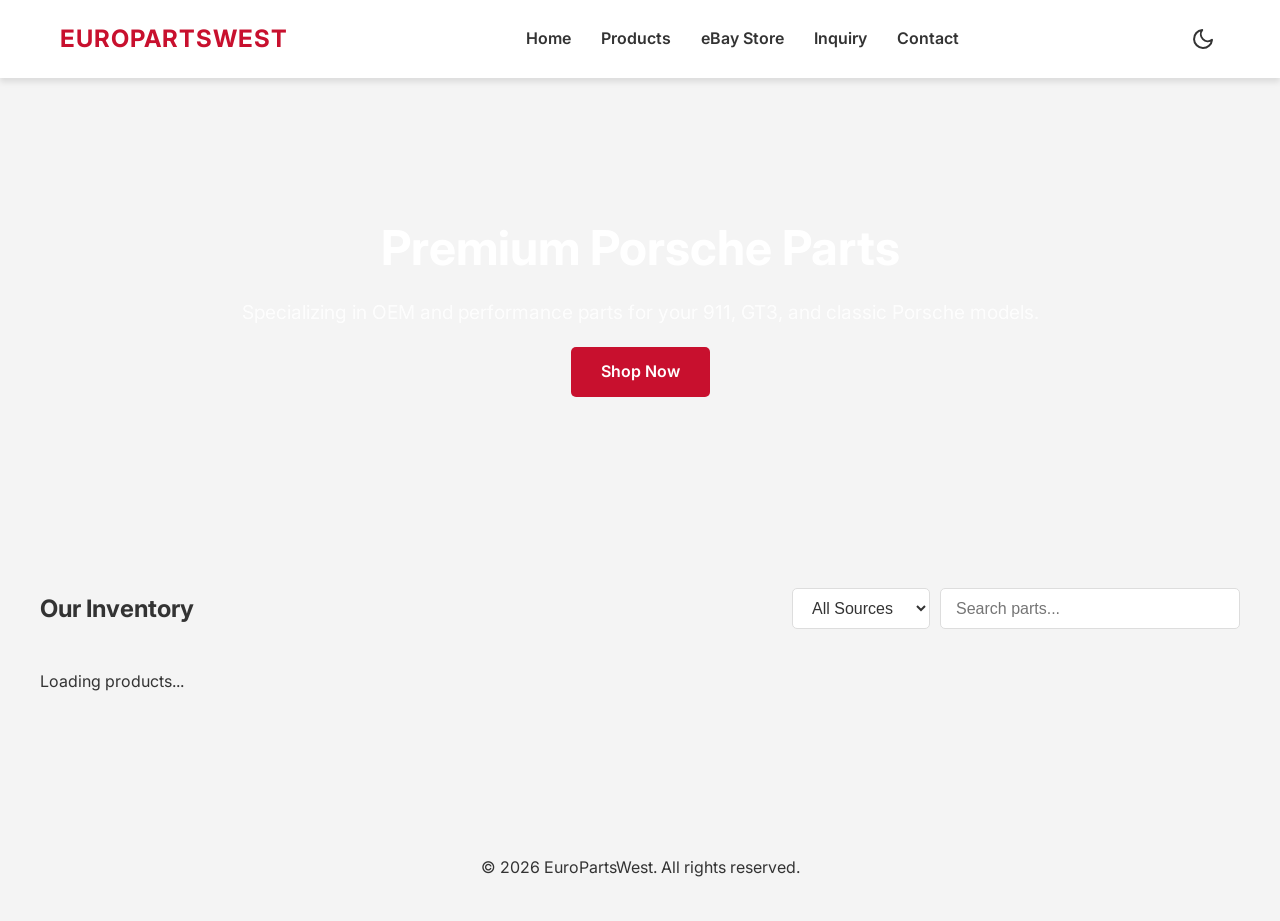
==== index.html @ c1be1491 "added: New Contact Page" ====
<!DOCTYPE html>
<html lang="en">
<head>
    <meta charset="UTF-8">
    <meta name="viewport" content="width=device-width, initial-scale=1.0">
    <title>EuroPartsWest Store</title>
    <link rel="stylesheet" href="assets/css/styles.css">
    <link rel="preconnect" href="https://fonts.googleapis.com">
    <link rel="preconnect" href="https://fonts.gstatic.com" crossorigin>
    <link href="https://fonts.googleapis.com/css2?family=Inter:wght@400;600;700&display=swap" rel="stylesheet">
</head>
<body>
    <header>
        <nav class="container">
            <div class="logo">EuroPartsWest</div>
            <ul class="nav-links">
                <li><a href="index.html">Home</a></li>
                <li><a href="index.html#products">Products</a></li>
                <li><a href="https://www.ebay.com/str/europartswestllc" target="_blank">eBay Store</a></li>
                <li><a href="inquiry.html">Inquiry</a></li>
                <li><a href="contact.html">Contact</a></li>
            </ul>
            <button id="themeToggle" class="theme-toggle" aria-label="Toggle dark mode">
                <svg id="themeIcon" xmlns="http://www.w3.org/2000/svg" width="24" height="24" viewBox="0 0 24 24" fill="none" stroke="currentColor" stroke-width="2" stroke-linecap="round" stroke-linejoin="round">
                    <path d="M21 12.79A9 9 0 1 1 11.21 3 7 7 0 0 0 21 12.79z"></path>
                </svg>
            </button>
        </nav>
    </header>

    <main>
        <section class="hero" id="hero">
            <div class="hero-slides">
                <!-- Slides will be added by JS -->
            </div>
            <div class="hero-content">
                <div class="container">
                    <h1>Premium Porsche Parts</h1>
                    <p>Specializing in OEM and performance parts for your 911, GT3, and classic Porsche models.</p>
                    <a href="#products" class="btn">Shop Now</a>
                </div>
            </div>
        </section>

        <section id="products" class="products container">
            <div class="section-header">
                <h2>Our Inventory</h2>
                <div class="search-bar">
                    <select id="sourceFilter" class="filter-select">
                        <option value="all">All Sources</option>
                        <option value="eBay">eBay</option>
                        <option value="QuickBooks">QuickBooks</option>
                    </select>
                    <input type="text" id="productSearch" placeholder="Search parts...">
                </div>
            </div>
            <div class="product-grid" id="productGrid">
                <!-- Products will be loaded here by JavaScript -->
                <div class="loading">Loading products...</div>
            </div>
        </section>
    </main>

    <footer>
        <div class="container">
            <p>&copy; 2026 EuroPartsWest. All rights reserved.</p>
        </div>
    </footer>

    <script src="assets/js/app.js"></script>
</body>
</html>
---- assets/css/styles.css ----
:root {
    --primary: #c8102e; /* Red for auto parts vibe */
    --secondary: #333;
    --light: #f4f4f4;
    --dark: #1a1a1a;
    --white: #ffffff;
    --grey: #888;
    --shadow: 0 4px 6px rgba(0,0,0,0.1);
    --bg-color: var(--light);
    --card-bg: var(--white);
    --text-color: var(--secondary);
    --nav-bg: var(--white);
    --map-filter: none;
    --footer-bg: var(--light);
    --footer-text: var(--secondary);
}

[data-theme="dark"] {
    --secondary: #f4f4f4;
    --light: #1a1a1a;
    --dark: #f4f4f4;
    --white: #ffffff; /* Keep white as white for hero text */
    --bg-color: #121212;
    --card-bg: #1e1e1e;
    --text-color: #e0e0e0;
    --nav-bg: #1e1e1e;
    --shadow: 0 4px 6px rgba(0,0,0,0.3);
    --map-filter: invert(90%) hue-rotate(180deg) brightness(95%) contrast(90%);
    --footer-bg: #1e1e1e;
    --footer-text: #e0e0e0;
}

* {
    margin: 0;
    padding: 0;
    box-sizing: border-box;
}

body {
    font-family: 'Inter', sans-serif;
    line-height: 1.6;
    color: var(--text-color);
    background-color: var(--bg-color);
    transition: background-color 0.3s, color 0.3s;
}

.container {
    max-width: 1200px;
    margin: 0 auto;
    padding: 0 20px;
}

header {
    background: var(--nav-bg);
    box-shadow: var(--shadow);
    padding: 20px 0;
    position: sticky;
    top: 0;
    z-index: 1000;
    transition: background-color 0.3s;
}

nav {
    display: flex;
    justify-content: space-between;
    align-items: center;
}

.logo {
    font-size: 1.5rem;
    font-weight: 700;
    color: var(--primary);
    text-transform: uppercase;
    letter-spacing: 1px;
}

.nav-links {
    display: flex;
    list-style: none;
}

.nav-links li {
    margin-left: 30px;
}

.nav-links a {
    text-decoration: none;
    color: var(--text-color);
    font-weight: 600;
    transition: color 0.3s;
}

.nav-links a:hover {
    color: var(--primary);
}

.hero {
    position: relative;
    height: 450px;
    overflow: hidden;
    display: flex;
    align-items: center;
    justify-content: center;
    text-align: center;
    color: var(--white);
}

.hero-slides {
    position: absolute;
    top: 0;
    left: 0;
    width: 100%;
    height: 100%;
    z-index: 1;
}

.hero-slide {
    position: absolute;
    top: 0;
    left: 0;
    width: 100%;
    height: 100%;
    background-size: cover;
    background-position: center;
    opacity: 0;
    transition: opacity 1s ease-in-out;
}

.hero-slide.active {
    opacity: 1;
}

.hero-slide::after {
    content: '';
    position: absolute;
    top: 0;
    left: 0;
    width: 100%;
    height: 100%;
    background: linear-gradient(rgba(0,0,0,0.6), rgba(0,0,0,0.6));
}

.hero-content {
    position: relative;
    z-index: 2;
}

.hero h1 {
    font-size: 3rem;
    margin-bottom: 10px;
}

.hero p {
    font-size: 1.2rem;
    margin-bottom: 20px;
    opacity: 0.9;
}

.btn {
    display: inline-block;
    background: var(--primary);
    color: var(--white);
    padding: 12px 30px;
    text-decoration: none;
    border-radius: 5px;
    font-weight: 600;
    transition: background 0.3s;
}

.btn:hover {
    background: #a00d25;
}

.products {
    padding: 60px 0;
}

.section-header {
    display: flex;
    justify-content: space-between;
    align-items: center;
    margin-bottom: 40px;
    flex-wrap: wrap;
    gap: 20px;
}

.search-bar {
    display: flex;
    gap: 10px;
}

.search-bar input, .filter-select {
    padding: 10px 15px;
    border: 1px solid #ddd;
    border-radius: 5px;
    font-size: 1rem;
    background-color: var(--card-bg);
    color: var(--text-color);
}

.search-bar input {
    width: 300px;
}

.filter-select {
    cursor: pointer;
}

.product-grid {
    display: grid;
    grid-template-columns: repeat(auto-fill, minmax(280px, 1fr));
    gap: 30px;
}

.product-card {
    background: var(--card-bg);
    border-radius: 8px;
    overflow: hidden;
    box-shadow: var(--shadow);
    transition: transform 0.3s, background-color 0.3s;
    display: flex;
    flex-direction: column;
    height: 100%;
}

.product-card:hover {
    transform: translateY(-5px);
}

.product-img {
    width: 100%;
    height: 200px;
    object-fit: cover;
    background: #eee;
}

.product-info {
    padding: 20px;
    display: flex;
    flex-direction: column;
    flex-grow: 1;
}

.product-title {
    font-size: 1.1rem;
    line-height: 1.35;
    font-weight: 600;
    margin-bottom: 10px;
}

.product-price {
    font-size: 1.25rem;
    color: var(--primary);
    font-weight: 700;
    margin-bottom: 15px;
}

.product-meta {
    font-size: 0.85rem;
    color: var(--grey);
    margin-bottom: 15px;
    margin-top: auto;
}

footer {
    background: var(--footer-bg);
    color: var(--footer-text);
    padding: 40px 0;
    text-align: center;
    margin-top: 60px;
    transition: background-color 0.3s, color 0.3s;
}

.theme-toggle {
    background: none;
    border: none;
    cursor: pointer;
    padding: 5px;
    margin-left: 20px;
    display: flex;
    align-items: center;
    justify-content: center;
    color: var(--text-color);
    font-size: 1.2rem;
    transition: color 0.3s;
}

.theme-toggle:hover {
    color: var(--primary);
}

@media (max-width: 768px) {
    .hero h1 { font-size: 2rem; }
    .search-bar input { width: 100%; }
    .section-header { flex-direction: column; align-items: flex-start; }
    .nav-links { margin-bottom: 10px; }
    .theme-toggle { margin-left: 0; margin-top: 10px; }
}

/* Contact Page Styles */
.contact-content {
    padding: 60px 0;
    background-color: var(--bg-color);
}

.contact-grid {
    display: grid;
    grid-template-columns: 1fr 1fr;
    gap: 40px;
    align-items: stretch;
}

.contact-info {
    background: var(--card-bg);
    padding: 40px;
    border-radius: 8px;
    box-shadow: var(--shadow);
}

.contact-info h1 {
    color: var(--primary);
    margin-bottom: 20px;
    font-size: 2rem;
}

.contact-item {
    margin-bottom: 30px;
}

.contact-item h2 {
    font-size: 1.2rem;
    margin-bottom: 10px;
    display: flex;
    align-items: center;
    gap: 10px;
}

.contact-item p {
    font-size: 1.1rem;
    color: var(--text-color);
    line-height: 1.4;
}

.contact-item a {
    color: var(--primary);
    text-decoration: none;
    font-weight: 600;
}

.contact-item a:hover {
    text-decoration: underline;
}

.map-container {
    border-radius: 8px;
    overflow: hidden;
    box-shadow: var(--shadow);
    height: 100%;
    background: var(--card-bg);
}

.map-container iframe {
    width: 100%;
    height: 100%;
    min-height: 450px;
    border: 0;
    transition: filter 0.3s ease;
    filter: var(--map-filter);
    color-scheme: light; /* Force light scheme to prevent double inversion */
}

@media (max-width: 768px) {
    .contact-grid {
        grid-template-columns: 1fr;
    }
    .map-container {
        height: 300px;
    }
}
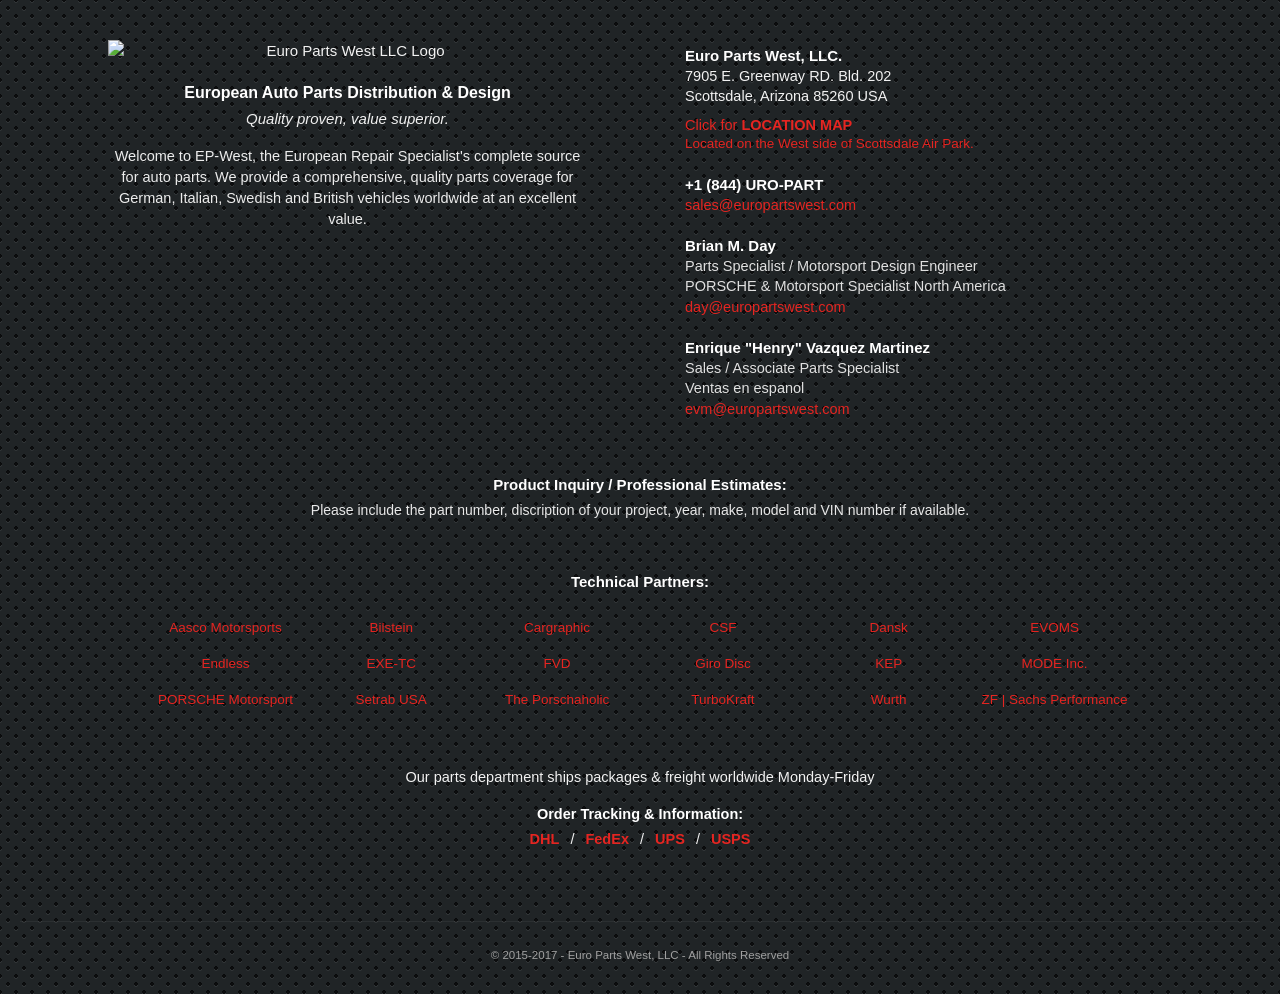
==== commit 25d157b8: "fix: Prepped index pages to point to EuroPartsWest.com" ====
--- a/index.html
+++ b/index.html
@@ -1,72 +1,382 @@
 <!DOCTYPE html>
 <html lang="en">
 <head>
-    <meta charset="UTF-8">
-    <meta name="viewport" content="width=device-width, initial-scale=1.0">
-    <title>EuroPartsWest Store</title>
-    <link rel="stylesheet" href="assets/css/styles.css">
-    <link rel="preconnect" href="https://fonts.googleapis.com">
-    <link rel="preconnect" href="https://fonts.gstatic.com" crossorigin>
-    <link href="https://fonts.googleapis.com/css2?family=Inter:wght@400;600;700&display=swap" rel="stylesheet">
+  <meta charset="UTF-8" />
+  <meta name="viewport" content="width=device-width, initial-scale=1.0" />
+  <title>Euro Parts West : European Parts Distribution and Design</title>
+  <meta name="description" content="Welcome to EP-West, the European Repair Specialist's complete source for auto parts. High quality German, Italian, Swedish, and British vehicle coverage." />
+  <style>
+    /* Reset & Base Setup */
+    * {
+      box-sizing: border-box;
+      margin: 0;
+      padding: 0;
+    }
+
+    body {
+      min-height: 100vh;
+      font-family: Arial, Helvetica, sans-serif;
+      font-size: 15px;
+      line-height: 1.5;
+      color: #f2f2f2;
+      /* Carbon fiber woven pattern simulation matching the original */
+      background-color: #202426;
+      background-image: 
+        radial-gradient(rgba(0, 0, 0, 0.75) 15%, transparent 16%),
+        radial-gradient(rgba(0, 0, 0, 0.75) 15%, transparent 16%),
+        radial-gradient(rgba(255, 255, 255, 0.08) 15%, transparent 20%),
+        radial-gradient(rgba(255, 255, 255, 0.08) 15%, transparent 20%);
+      background-size: 16px 16px;
+      background-position: 0 0, 8px 8px, 0 1px, 8px 9px;
+      padding: 40px 20px 30px;
+      display: flex;
+      flex-direction: column;
+      align-items: center;
+      justify-content: space-between;
+    }
+
+    a {
+      color: #e52521;
+      text-decoration: none;
+      transition: color 0.15s ease-in-out;
+    }
+
+    a:hover {
+      text-decoration: underline;
+      color: #ff4d4a;
+    }
+
+    .red-accent {
+      color: #e52521;
+    }
+
+    .page-wrapper {
+      width: 100%;
+      max-width: 1120px;
+      margin: 0 auto;
+      display: flex;
+      flex-direction: column;
+      align-items: center;
+    }
+
+    /* Top Two-Column Header Block */
+    .hero-grid {
+      width: 100%;
+      display: grid;
+      grid-template-columns: 1fr 1fr;
+      column-gap: 50px;
+      row-gap: 30px;
+      align-items: start;
+      margin-bottom: 55px;
+    }
+
+    /* Left Column: Logo & Intro */
+    .hero-left {
+      display: flex;
+      flex-direction: column;
+      align-items: center;
+      text-align: center;
+    }
+
+    .hero-logo-wrap {
+      width: 100%;
+      max-width: 480px;
+      margin-bottom: 18px;
+    }
+
+    .hero-logo-wrap img {
+      width: 100%;
+      height: auto;
+      display: block;
+    }
+
+    .hero-subtitle-primary {
+      font-size: 16px;
+      font-weight: bold;
+      color: #ffffff;
+      margin-bottom: 3px;
+    }
+
+    .hero-subtitle-secondary {
+      font-size: 15px;
+      font-style: italic;
+      color: #f0f0f0;
+      margin-bottom: 16px;
+    }
+
+    .hero-intro-copy {
+      font-size: 14.5px;
+      line-height: 1.45;
+      color: #ececec;
+      max-width: 470px;
+      text-align: center;
+    }
+
+    /* Right Column: Contact & Team */
+    .hero-right {
+      display: flex;
+      flex-direction: column;
+      justify-content: flex-start;
+      gap: 20px;
+      padding-top: 5px;
+      padding-left: 20px;
+    }
+
+    .contact-card {
+      font-size: 14.5px;
+      line-height: 1.4;
+    }
+
+    .contact-card .card-title {
+      font-weight: bold;
+      color: #ffffff;
+      font-size: 15px;
+    }
+
+    .contact-card .card-subtitle {
+      color: #e0e0e0;
+    }
+
+    /* Middle Section: Inquiry Box */
+    .inquiry-block {
+      text-align: center;
+      margin-bottom: 50px;
+      max-width: 900px;
+      padding: 0 15px;
+    }
+
+    .inquiry-title {
+      font-size: 15px;
+      font-weight: bold;
+      color: #ffffff;
+      margin-bottom: 4px;
+    }
+
+    .inquiry-desc {
+      font-size: 14px;
+      color: #e8e8e8;
+    }
+
+    /* Partners Section */
+    .partners-section {
+      width: 100%;
+      max-width: 980px;
+      text-align: center;
+      margin-bottom: 55px;
+    }
+
+    .partners-heading {
+      font-size: 15px;
+      font-weight: bold;
+      color: #ffffff;
+      margin-bottom: 24px;
+    }
+
+    .partners-grid {
+      display: grid;
+      grid-template-columns: repeat(6, 1fr);
+      row-gap: 16px;
+      column-gap: 15px;
+      font-size: 13.5px;
+      align-items: center;
+    }
+
+    .partners-grid a,
+    .partners-grid span {
+      color: #e52521;
+      white-space: nowrap;
+    }
+
+    /* Bottom Logistics / Tracking Section */
+    .logistics-block {
+      text-align: center;
+      margin-bottom: 70px;
+      font-size: 14.5px;
+      line-height: 1.6;
+    }
+
+    .logistics-title {
+      font-weight: bold;
+      color: #ffffff;
+      margin-top: 14px;
+      margin-bottom: 2px;
+    }
+
+    .tracking-links a {
+      font-weight: bold;
+      padding: 0 3px;
+    }
+
+    .tracking-separator {
+      color: #f2f2f2;
+      padding: 0 4px;
+    }
+
+    /* Footer */
+    footer {
+      width: 100%;
+      text-align: center;
+      font-size: 11.5px;
+      color: #a0a0a0;
+      padding-top: 25px;
+      border-top: 1px solid rgba(255, 255, 255, 0.05);
+    }
+
+    /* Responsive Adjustments */
+    @media (max-width: 860px) {
+      .hero-grid {
+        grid-template-columns: 1fr;
+        row-gap: 40px;
+      }
+      .hero-right {
+        padding-left: 0;
+        text-align: center;
+        align-items: center;
+      }
+      .partners-grid {
+        grid-template-columns: repeat(3, 1fr);
+        row-gap: 14px;
+      }
+    }
+
+    @media (max-width: 520px) {
+      .partners-grid {
+        grid-template-columns: repeat(2, 1fr);
+      }
+      body {
+        padding: 25px 12px 20px;
+      }
+    }
+  </style>
 </head>
 <body>
-    <header>
-        <nav class="container">
-            <div class="logo">EuroPartsWest</div>
-            <ul class="nav-links">
-                <li><a href="index.html">Home</a></li>
-                <li><a href="index.html#products">Products</a></li>
-                <li><a href="https://www.ebay.com/str/europartswestllc" target="_blank">eBay Store</a></li>
-                <li><a href="inquiry.html">Inquiry</a></li>
-                <li><a href="contact.html">Contact</a></li>
-            </ul>
-            <button id="themeToggle" class="theme-toggle" aria-label="Toggle dark mode">
-                <svg id="themeIcon" xmlns="http://www.w3.org/2000/svg" width="24" height="24" viewBox="0 0 24 24" fill="none" stroke="currentColor" stroke-width="2" stroke-linecap="round" stroke-linejoin="round">
-                    <path d="M21 12.79A9 9 0 1 1 11.21 3 7 7 0 0 0 21 12.79z"></path>
-                </svg>
-            </button>
-        </nav>
+
+  <div class="page-wrapper">
+    <!-- Top Hero Section: 2 Columns -->
+    <header class="hero-grid">
+      <!-- Left Column: EPW Crest Logo & Welcome Blurb -->
+      <div class="hero-left">
+        <div class="hero-logo-wrap">
+          <img 
+            src="https://europartswest.com/images/EURO-PARTS-WEST-logo-720-v1911.gif" 
+            alt="Euro Parts West LLC Logo" 
+            onerror="this.onerror=null; this.src='images/EURO-PARTS-WEST-logo-720-v1911.gif';"
+          />
+        </div>
+        <div class="hero-subtitle-primary">European Auto Parts Distribution &amp; Design</div>
+        <div class="hero-subtitle-secondary">Quality proven, value superior.</div>
+        <p class="hero-intro-copy">
+          Welcome to EP-West, the European Repair Specialist's complete source for auto
+          parts. We provide a comprehensive, quality parts coverage for German, Italian,
+          Swedish and British vehicles worldwide at an excellent value.
+        </p>
+      </div>
+
+      <!-- Right Column: Business Coordinates, Phone & Key Staff -->
+      <div class="hero-right">
+        <!-- Address & Map Link -->
+        <div class="contact-card">
+          <div class="card-title">Euro Parts West, LLC.</div>
+          <div>7905 E. Greenway RD. Bld. 202</div>
+          <div>Scottsdale, Arizona 85260 USA</div>
+          <div style="margin-top: 8px;">
+            <a href="https://maps.google.com/?q=7905+E.+Greenway+RD.+Bld.+202,+Scottsdale,+AZ+85260" target="_blank" rel="noopener noreferrer">
+              Click for <strong>LOCATION MAP</strong>
+            </a>
+          </div>
+          <div class="red-accent" style="font-size: 13.5px;">
+            Located on the West side of Scottsdale Air Park.
+          </div>
+        </div>
+
+        <!-- Phone & General Inquiries -->
+        <div class="contact-card">
+          <div class="card-title">+1 (844) URO-PART</div>
+          <div>
+            <a href="mailto:sales@europartswest.com">sales@europartswest.com</a>
+          </div>
+        </div>
+
+        <!-- Brian M. Day -->
+        <div class="contact-card">
+          <div class="card-title">Brian M. Day</div>
+          <div class="card-subtitle">Parts Specialist / Motorsport Design Engineer</div>
+          <div class="card-subtitle">PORSCHE &amp; Motorsport Specialist North America</div>
+          <div>
+            <a href="mailto:day@europartswest.com">day@europartswest.com</a>
+          </div>
+        </div>
+
+        <!-- Enrique "Henry" Vazquez Martinez -->
+        <div class="contact-card">
+          <div class="card-title">Enrique &quot;Henry&quot; Vazquez Martinez</div>
+          <div class="card-subtitle">Sales / Associate Parts Specialist</div>
+          <div class="card-subtitle">Ventas en espanol</div>
+          <div>
+            <a href="mailto:evm@europartswest.com">evm@europartswest.com</a>
+          </div>
+        </div>
+      </div>
     </header>
 
-    <main>
-        <section class="hero" id="hero">
-            <div class="hero-slides">
-                <!-- Slides will be added by JS -->
-            </div>
-            <div class="hero-content">
-                <div class="container">
-                    <h1>Premium Porsche Parts</h1>
-                    <p>Specializing in OEM and performance parts for your 911, GT3, and classic Porsche models.</p>
-                    <a href="#products" class="btn">Shop Now</a>
-                </div>
-            </div>
-        </section>
-
-        <section id="products" class="products container">
-            <div class="section-header">
-                <h2>Our Inventory</h2>
-                <div class="search-bar">
-                    <select id="sourceFilter" class="filter-select">
-                        <option value="all">All Sources</option>
-                        <option value="eBay">eBay</option>
-                        <option value="QuickBooks">QuickBooks</option>
-                    </select>
-                    <input type="text" id="productSearch" placeholder="Search parts...">
-                </div>
-            </div>
-            <div class="product-grid" id="productGrid">
-                <!-- Products will be loaded here by JavaScript -->
-                <div class="loading">Loading products...</div>
-            </div>
-        </section>
-    </main>
-
-    <footer>
-        <div class="container">
-            <p>&copy; 2026 EuroPartsWest. All rights reserved.</p>
-        </div>
-    </footer>
-
-    <script src="assets/js/app.js"></script>
+    <!-- Center Section: Product Inquiry Prompt -->
+    <section class="inquiry-block">
+      <div class="inquiry-title">Product Inquiry / Professional Estimates:</div>
+      <div class="inquiry-desc">
+        Please include the part number, discription of your project, year, make, model and VIN number if available.
+      </div>
+    </section>
+
+    <!-- Technical Partners Grid -->
+    <section class="partners-section">
+      <div class="partners-heading">Technical Partners:</div>
+      <div class="partners-grid">
+        <!-- Row 1 -->
+        <span>Aasco Motorsports</span>
+        <span>Bilstein</span>
+        <span>Cargraphic</span>
+        <span>CSF</span>
+        <span>Dansk</span>
+        <span>EVOMS</span>
+
+        <!-- Row 2 -->
+        <span>Endless</span>
+        <span>EXE-TC</span>
+        <span>FVD</span>
+        <span>Giro Disc</span>
+        <span>KEP</span>
+        <span>MODE Inc.</span>
+
+        <!-- Row 3 -->
+        <span>PORSCHE Motorsport</span>
+        <span>Setrab USA</span>
+        <span>The Porschaholic</span>
+        <span>TurboKraft</span>
+        <span>Wurth</span>
+        <span>ZF | Sachs Performance</span>
+      </div>
+    </section>
+
+    <!-- Shipping & Order Tracking -->
+    <section class="logistics-block">
+      <div>Our parts department ships packages &amp; freight worldwide Monday-Friday</div>
+      <div class="logistics-title">Order Tracking &amp; Information:</div>
+      <div class="tracking-links">
+        <a href="https://www.dhl.com/" target="_blank" rel="noopener noreferrer">DHL</a>
+        <span class="tracking-separator">/</span>
+        <a href="https://www.fedex.com/" target="_blank" rel="noopener noreferrer">FedEx</a>
+        <span class="tracking-separator">/</span>
+        <a href="https://www.ups.com/" target="_blank" rel="noopener noreferrer">UPS</a>
+        <span class="tracking-separator">/</span>
+        <a href="https://www.usps.com/" target="_blank" rel="noopener noreferrer">USPS</a>
+      </div>
+    </section>
+  </div>
+
+  <!-- Copyright Footer -->
+  <footer>
+    &copy; 2015-2017 - Euro Parts West, LLC - All Rights Reserved
+  </footer>
+
 </body>
-</html>
+</html>
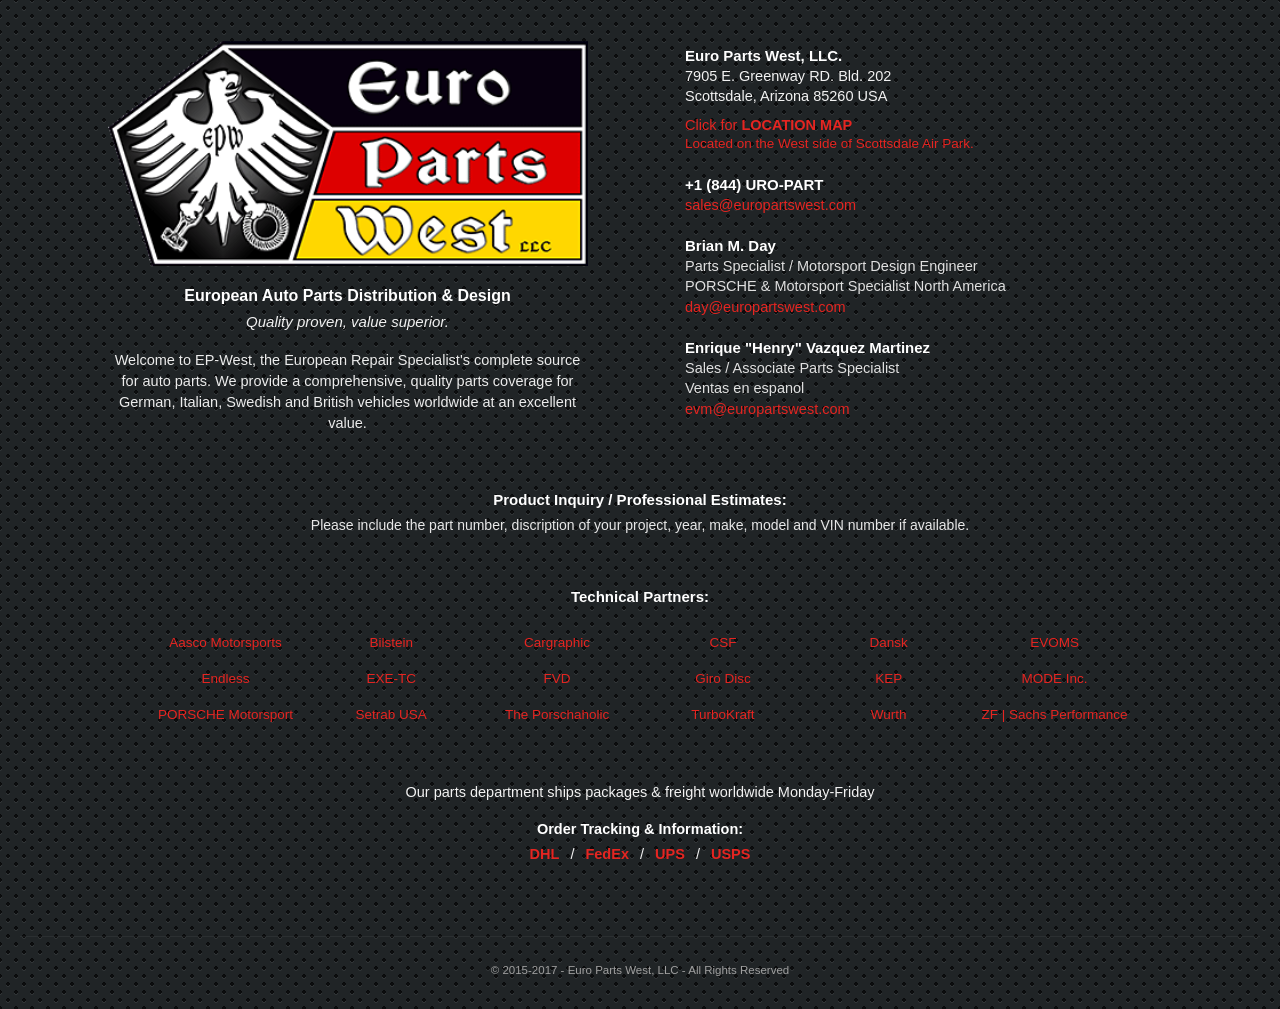
==== commit 1721373c: "fix: Put EPW Logo in Header" ====
--- a/index.html
+++ b/index.html
@@ -258,9 +258,8 @@
       <div class="hero-left">
         <div class="hero-logo-wrap">
           <img 
-            src="https://europartswest.com/images/EURO-PARTS-WEST-logo-720-v1911.gif" 
+            src="assets/images/EURO-PARTS-WEST-logo-720-v1911.gif" 
             alt="Euro Parts West LLC Logo" 
-            onerror="this.onerror=null; this.src='images/EURO-PARTS-WEST-logo-720-v1911.gif';"
           />
         </div>
         <div class="hero-subtitle-primary">European Auto Parts Distribution &amp; Design</div>
